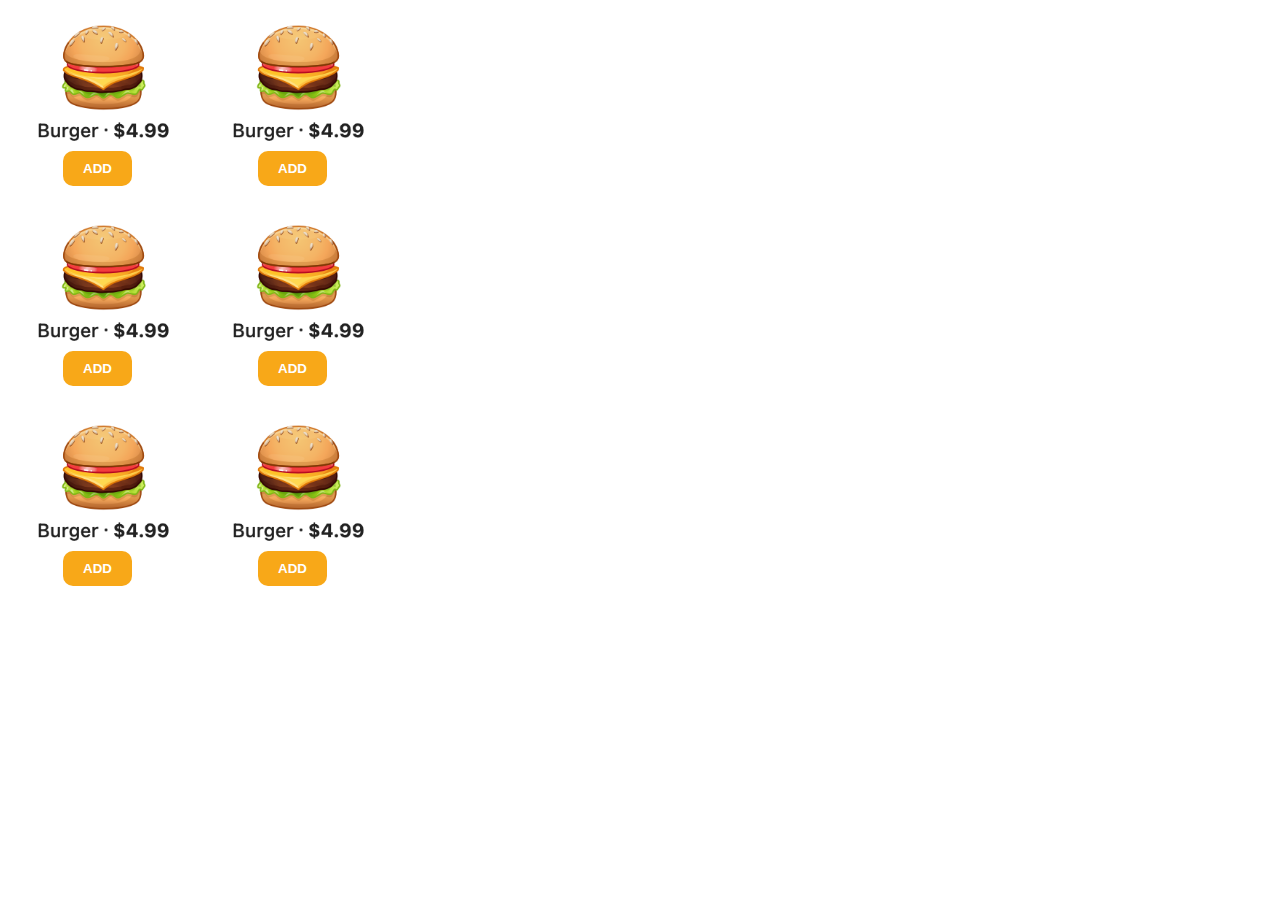
==== index.html @ ba3cfca5 "Update index.html" ====
<!DOCTYPE html>
<html lang="en">
<head>
	<meta charset="UTF-8">
	<meta name="viewport" content="width=device-width, initial-scale=1.0">
	<link rel="stylesheet" href="style.css">
	<title>Document</title>
</head>
<body>

	<div class="container">
		<div class="inner">
			<div class="item">
				<img src="1 (1).png" alt="Burger" class="img">
				<button class="btn" id="btn1">Add</button>
			</div>
			<div class="item">
				<img src="1 (1).png" alt="Burger" class="img">
			    <button class="btn" id="btn2">Add</button>
		    </div>
			<div class="item">
				<img src="1 (1).png" alt="Burger" class="img">
			    <button class="btn" id="btn3">Add</button>
			</div>
			<div class="item">
				<img src="1 (1).png" alt="Burger" class="img">
				<button class="btn" id="btn4">Add</button>
			</div>
			<div class="item">
				<img src="1 (1).png" alt="Burger" class="img">
				<button class="btn" id="btn5">Add</button>
			</div>
			<div class="item">
				<img src="1 (1).png" alt="Burger" class="img">
				<button class="btn" id="btn6">Add</button>
			</div>
		</div>
	</div>
	<div class="usercard" id="usercard"></div>
	

	<script src="https://telegram.org/js/telegram-web-app.js"></script>
	<script src="app.js"></script>
</body>
</html>

<!-- <script src="https://telegram.org/js/telegram-web-app.js"></script> -->
---- style.css ----
body {
	margin: 0;
	padding: 0;
	font-size: 18px;
	color: var(--tg-theme-text-color);
	background: var(--tg-theme-bg-color);
}

.container {
	max-width: 390px;
}

.inner {
	display: grid;
	grid-template-columns: 1fr 1fr;
	grid-template-rows: 200px 200px 200px;
}

.img {
	width: 150px;
}

.item {
	text-align: center;
}

.btn {
	display: inline-block;
	padding: 10px 20px;
	border: none;
	background: rgb(248, 168, 24);
	border-radius: 10px;
	color: #fff;
	text-transform: uppercase;
	font-weight: 700;

	transition: background .2s linear;
}

.btn:hover {
	background: lightgreen;
}

.usercard {
	text-align: center;
}

/*
var(--tg-theme-bg-color)
var(--tg-theme-text-color)
var(--tg-theme-hint-color)
var(--tg-theme-link-color)
var(--tg-theme-button-color)
var(--tg-theme-button-text-color)
*/
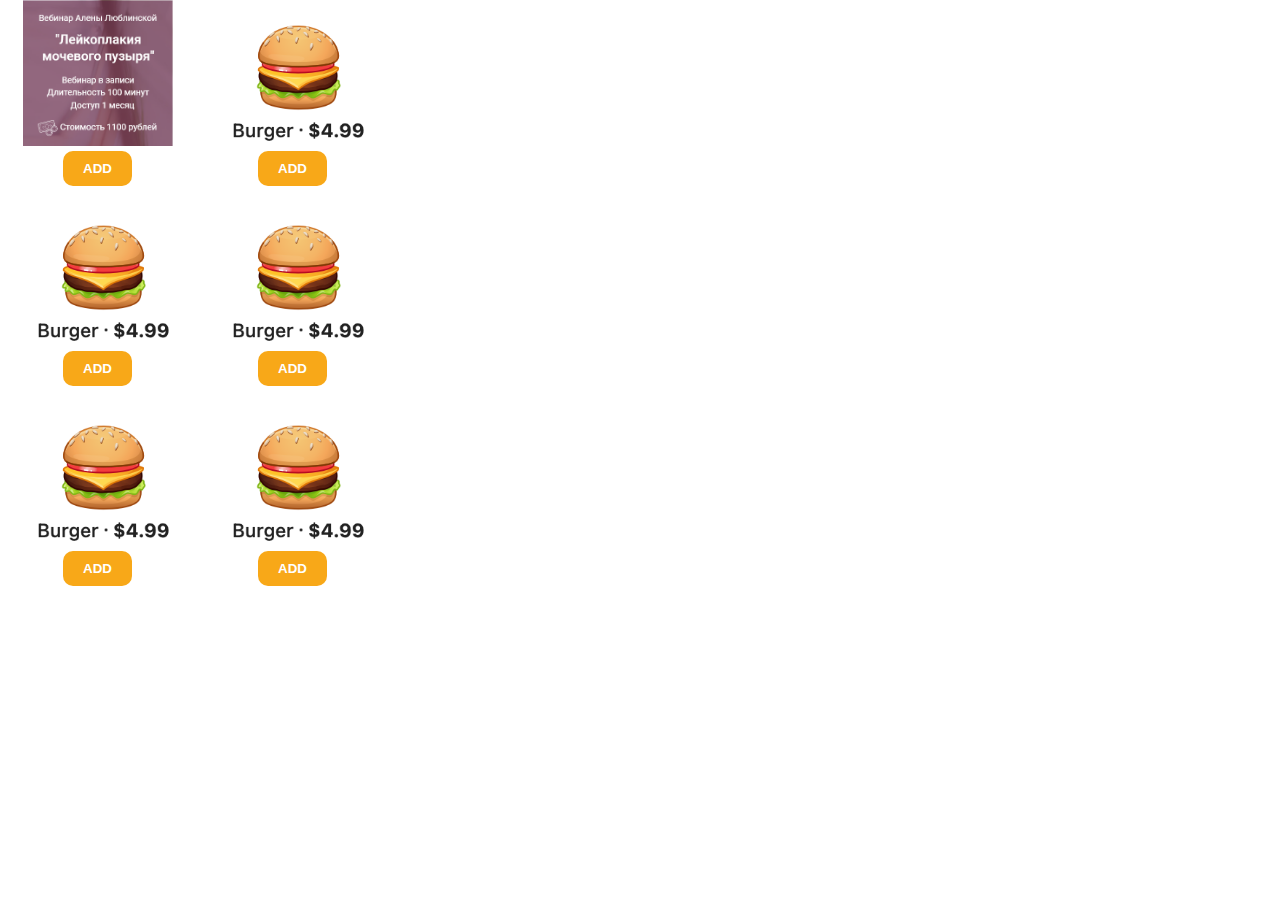
==== commit 7e6a4460: "Update index.html" ====
--- a/index.html
+++ b/index.html
@@ -11,7 +11,7 @@
 	<div class="container">
 		<div class="inner">
 			<div class="item">
-				<img src="1 (1).png" alt="Burger" class="img">
+				<img src="leiko.png" alt="лейкоплакия" class="img">
 				<button class="btn" id="btn1">Add</button>
 			</div>
 			<div class="item">
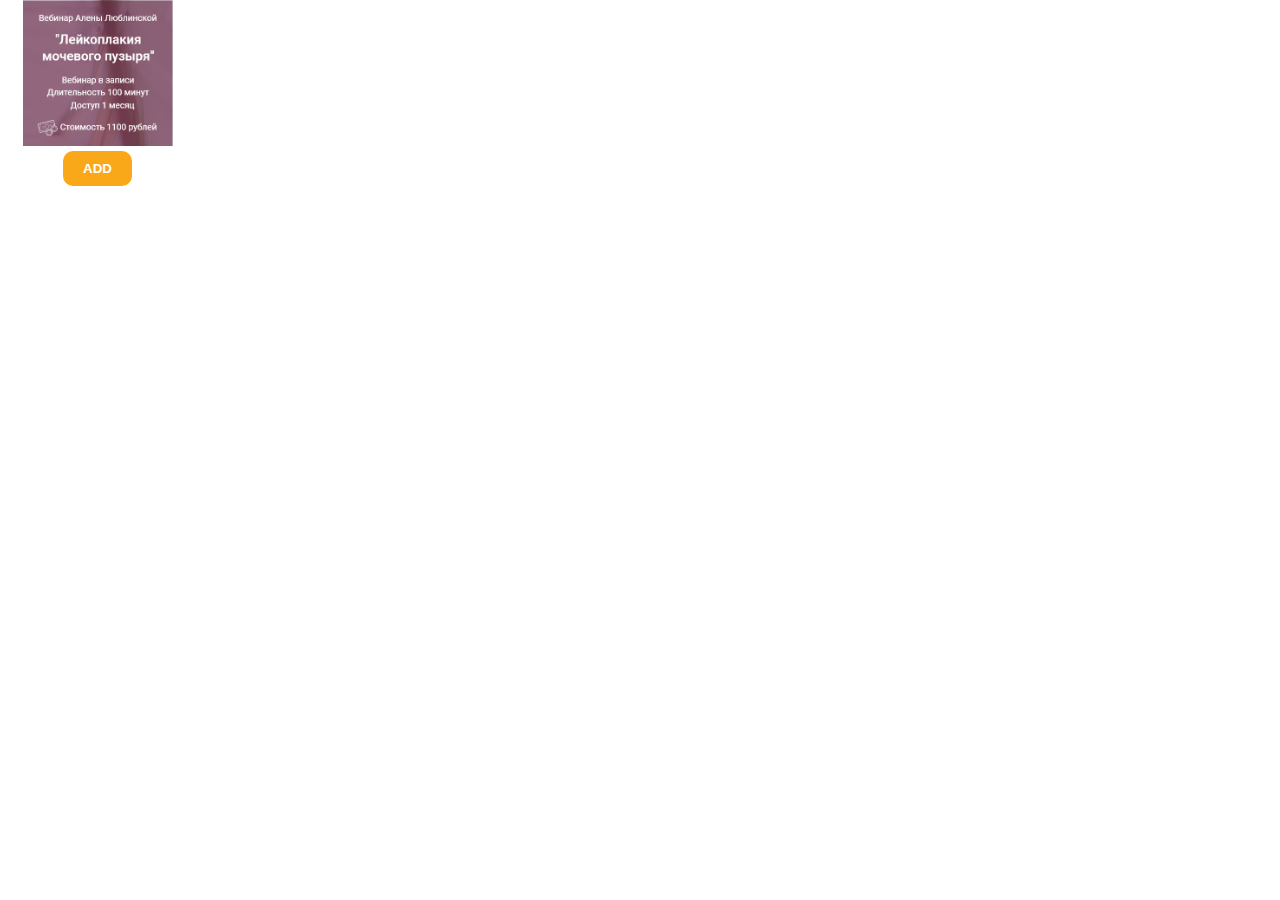
==== commit 6d46f0a5: "Update index.html" ====
--- a/index.html
+++ b/index.html
@@ -14,26 +14,7 @@
 				<img src="leiko.png" alt="лейкоплакия" class="img">
 				<button class="btn" id="btn1">Add</button>
 			</div>
-			<div class="item">
-				<img src="1 (1).png" alt="Burger" class="img">
-			    <button class="btn" id="btn2">Add</button>
-		    </div>
-			<div class="item">
-				<img src="1 (1).png" alt="Burger" class="img">
-			    <button class="btn" id="btn3">Add</button>
-			</div>
-			<div class="item">
-				<img src="1 (1).png" alt="Burger" class="img">
-				<button class="btn" id="btn4">Add</button>
-			</div>
-			<div class="item">
-				<img src="1 (1).png" alt="Burger" class="img">
-				<button class="btn" id="btn5">Add</button>
-			</div>
-			<div class="item">
-				<img src="1 (1).png" alt="Burger" class="img">
-				<button class="btn" id="btn6">Add</button>
-			</div>
+			
 		</div>
 	</div>
 	<div class="usercard" id="usercard"></div>
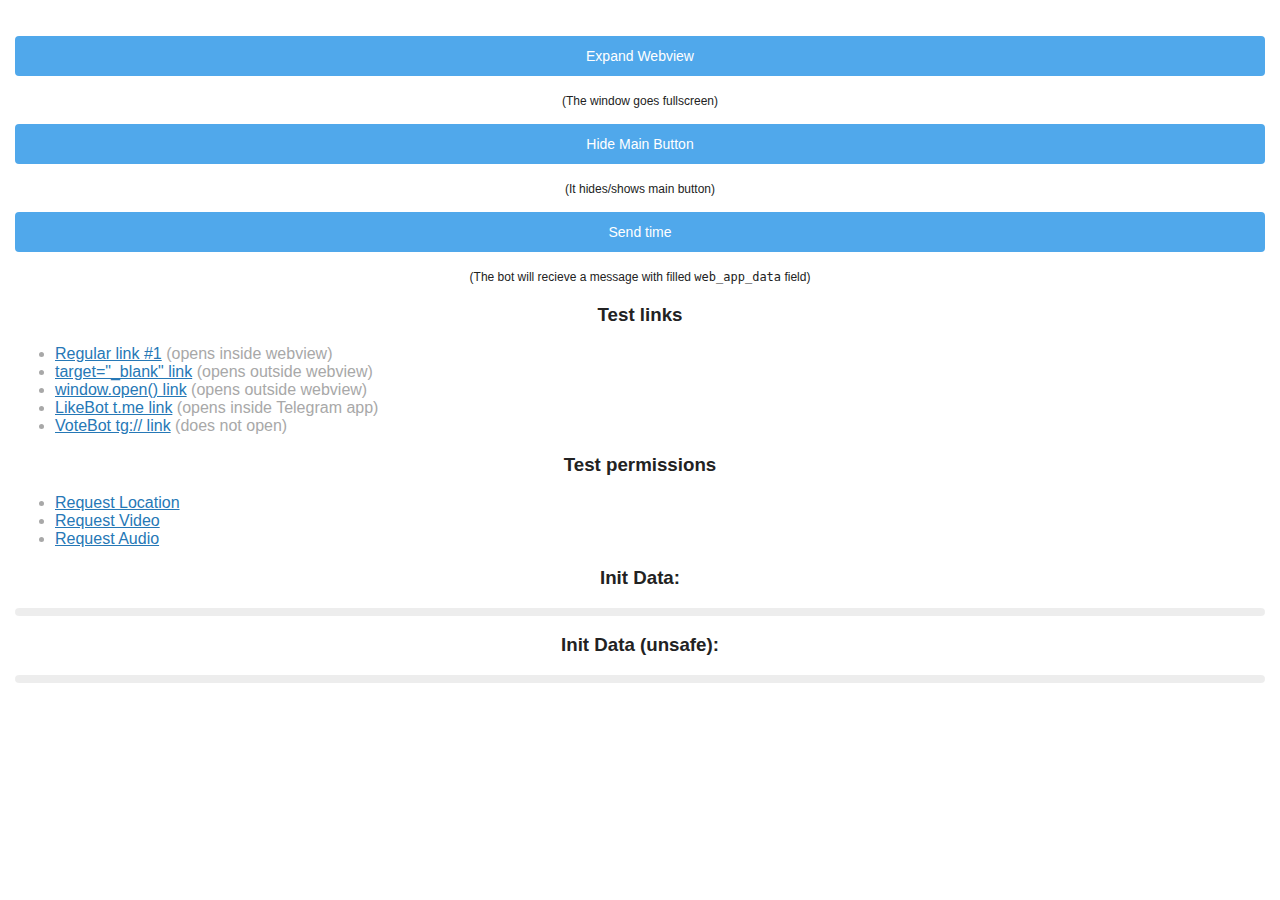
==== commit a83ee236: "Update index.html" ====
--- a/index.html
+++ b/index.html
@@ -1,28 +1,309 @@
 <!DOCTYPE html>
 <html lang="en">
 <head>
-	<meta charset="UTF-8">
-	<meta name="viewport" content="width=device-width, initial-scale=1.0">
-	<link rel="stylesheet" href="style.css">
-	<title>Document</title>
+    <meta charset="utf-8">
+    <meta name="viewport"
+          content="width=device-width, initial-scale=1.0, minimum-scale=1.0, maximum-scale=1.0, user-scalable=no" />
+    <meta name="format-detection" content="telephone=no" />
+    <meta http-equiv="X-UA-Compatible" content="IE=edge" />
+    <meta name="MobileOptimized" content="176" />
+    <meta name="HandheldFriendly" content="True" />
+    <meta name="robots" content="noindex,nofollow" />
+    <title></title>
+    <script src="https://telegram.org/js/telegram-web-app.js?1"></script>
+    <script>
+        function setThemeClass() {
+            document.documentElement.className = Telegram.WebApp.colorScheme;
+        }
+        Telegram.WebApp.onEvent('themeChanged', setThemeClass);
+        setThemeClass();
+
+    </script>
+    <style>
+        body {
+            font-family: sans-serif;
+            background-color: var(--tg-theme-bg-color, #ffffff);
+            color: var(--tg-theme-text-color, #222222);
+            font-size: 16px;
+            margin: 0;
+            padding: 0;
+            color-scheme: var(--tg-color-scheme);
+        }
+
+        a {
+            color: var(--tg-theme-link-color, #2678b6);
+        }
+
+        button {
+            display: block;
+            width: 100%;
+            font-size: 14px;
+            margin: 15px 0;
+            padding: 12px 20px;
+            border: none;
+            border-radius: 4px;
+            background-color: var(--tg-theme-button-color, #50a8eb);
+            color: var(--tg-theme-button-text-color, #ffffff);
+            cursor: pointer;
+        }
+
+        button[disabled] {
+            opacity: 0.6;
+            cursor: auto;
+            pointer-events: none;
+        }
+
+        button.close_btn {
+            /*position: fixed;*/
+            position: absolute;
+            left: 0;
+            right: 0;
+            bottom: 0;
+            border-radius: 0;
+            margin: 0;
+            padding: 16px 20px;
+            text-transform: uppercase;
+        }
+
+        section {
+            padding: 15px 15px 65px;
+            text-align: center;
+        }
+
+        p {
+            margin: 40px 0 15px;
+        }
+
+        ul {
+            text-align: left;
+        }
+
+        li {
+            color: var(--tg-theme-hint-color, #a8a8a8);
+        }
+
+        textarea {
+            width: 100%;
+            box-sizing: border-box;
+            padding: 7px;
+        }
+
+        pre {
+            background: rgba(0, 0, 0, .07);
+            border-radius: 4px;
+            padding: 4px;
+            margin: 7px 0;
+            word-break: break-all;
+            word-break: break-word;
+            white-space: pre-wrap;
+            text-align: left;
+        }
+
+        .dark pre {
+            background: rgba(255, 255, 255, .15);
+        }
+
+        .hint {
+            font-size: .8em;
+            color: var(--tg-theme-hint-color, #a8a8a8);
+        }
+
+        .ok {
+            color: green;
+        }
+
+        .err {
+            color: red;
+        }
+
+        #fixed_wrap {
+            position: fixed;
+            left: 0;
+            right: 0;
+            top: 0;
+            transform: translateY(100vh);
+        }
+
+        .viewport_border,
+        .viewport_stable_border {
+            position: fixed;
+            left: 0;
+            right: 0;
+            top: 0;
+            height: var(--tg-viewport-height, 100vh);
+            pointer-events: none;
+        }
+
+        .viewport_stable_border {
+            height: var(--tg-viewport-stable-height, 100vh);
+        }
+
+        .viewport_border:before,
+        .viewport_stable_border:before {
+            content: attr(text);
+            display: inline-block;
+            position: absolute;
+            background: gray;
+            right: 0;
+            top: 0;
+            font-size: 7px;
+            padding: 2px 4px;
+            vertical-align: top;
+        }
+
+        .viewport_stable_border:before {
+            background: green;
+            left: 0;
+            right: auto;
+        }
+
+        .viewport_border:after,
+        .viewport_stable_border:after {
+            content: '';
+            display: block;
+            position: absolute;
+            left: 0;
+            right: 0;
+            top: 0;
+            bottom: 0;
+            border: 2px dashed gray;
+        }
+
+        .viewport_stable_border:after {
+            border-color: green;
+        }
+
+        small {
+            font-size: 12px;
+        }
+    </style>
 </head>
+
 <body>
 
-	<div class="container">
-		<div class="inner">
-			<div class="item">
-				<img src="leiko.png" alt="лейкоплакия" class="img">
-				<button class="btn" id="btn1">Add</button>
-			</div>
-			
-		</div>
-	</div>
-	<div class="usercard" id="usercard"></div>
-	
-
-	<script src="https://telegram.org/js/telegram-web-app.js"></script>
-	<script src="app.js"></script>
+<section>
+    <h1 id="greeting"></h1>
+
+    <div id="buttons">
+        <button onclick="webviewExpand();">Expand Webview</button>
+        <small>(The window goes fullscreen)</small>
+        <button onclick="toggleMainButton(this);">Hide Main Button</button>
+        <small>(It hides/shows main button)</small>
+        <button id="btnTime" onclick="sendTime(10);">Send time</button>
+        <small>(The bot will recieve a message with filled <code>web_app_data</code> field)</small>
+    </div>
+
+    <h3>Test links</h3>
+    <ul>
+        <li><a href="?nextpage=1">Regular link #1</a> (opens inside webview)</li>
+        <li><a href="https://telegram.org/" target="_blank">target="_blank" link</a> (opens outside webview)</li>
+        <li><a href="javascript:window.open('https://telegram.org/');">window.open() link</a> (opens outside
+            webview)</li>
+        <li><a href="https://t.me/like">LikeBot t.me link</a> (opens inside Telegram app)</li>
+        <li><a href="tg://resolve?domain=vote">VoteBot tg:// link</a> (does not open)</li>
+    </ul>
+
+    <h3>Test permissions</h3>
+    <ul>
+        <li>
+            <a href="javascript:;" onclick="return requestLocation();">Request Location</a>
+            <span id="locationData"></span>
+        </li>
+        <li>
+            <a href="javascript:;" onclick="return requestVideo();">Request Video</a>
+            <span id="videoData"></span>
+        </li>
+        <li>
+            <a href="javascript:;" onclick="return requestAudio();">Request Audio</a>
+            <span id="audioData"></span>
+        </li>
+    </ul>
+
+    <h3>Init Data: </h3>
+    <pre id="initData"></pre>
+    <h3>Init Data (unsafe): </h3>
+    <pre id="initDataUnsafe"></pre>
+</section>
+
+<script type="application/javascript">
+    Telegram.WebApp.ready();
+
+    const initData = Telegram.WebApp.initData || '';
+    const initDataUnsafe = Telegram.WebApp.initDataUnsafe || {};
+
+    document.querySelector('#greeting').innerHTML = `Hi, ${initDataUnsafe.user.first_name}!`;
+    document.querySelector('#initData').innerHTML = JSON.stringify(initData, null, 2);
+    document.querySelector('#initDataUnsafe').innerHTML = JSON.stringify(initDataUnsafe, null, 2);
+    document.querySelector('#themeData').html(JSON.stringify(Telegram.WebApp.themeParams, null, 2));
+
+    Telegram.WebApp.MainButton
+        .setText('CLOSE WEBVIEW')
+        .show()
+        .onClick(function(){ webviewClose(); });
+
+    Telegram.WebApp.onEvent('themeChanged', function() {
+        document.querySelector('#themeData').innerHTML = JSON.stringify(Telegram.WebApp.themeParams, null, 2);
+    });
+
+    function toggleMainButton(el) {
+        const mainButton = Telegram.WebApp.MainButton;
+        if (mainButton.isVisible) {
+            mainButton.hide();
+            el.innerHTML = 'Show Main Button';
+        } else {
+            mainButton.show();
+            el.innerHTML = 'Hide Main Button';
+        }
+    }
+
+    function webviewExpand() {
+        Telegram.WebApp.expand();
+    }
+
+    function webviewClose() {
+        Telegram.WebApp.close();
+    }
+
+    function sendTime(spam) {
+        const repeat = spam ? 10 : 1;
+        for (let i = 0; i < repeat; i++) {
+            Telegram.WebApp.sendData(new Date().toString());
+        }
+    }
+
+    function requestLocation() {
+        if (navigator.geolocation) {
+            navigator.geolocation.getCurrentPosition(function (position) {
+                document.querySelector('#locationData').innerHTML = '(' + position.coords.latitude + ', ' + position.coords.longitude + ')';
+            });
+        } else {
+            document.querySelector('#locationData').innerHTML = '(Geolocation is not supported in this browser)';
+        }
+
+        return false;
+    }
+
+    function requestVideo() {
+        if (navigator.mediaDevices) {
+            navigator.mediaDevices.getUserMedia({ audio: false, video: true }).then(function(stream) {
+                document.querySelector('#videoData').innerHTML = '(Access granted)';
+            });
+        } else {
+            document.querySelector('#videoData').innerHTML = '(Media devices is not supported in this browser)';
+        }
+        return false;
+    }
+
+    function requestAudio() {
+        if (navigator.mediaDevices) {
+            navigator.mediaDevices.getUserMedia({ audio: true, video: false }).then(function(stream) {
+                document.querySelector('#audioData').innerHTML = '(Access granted)';
+            });
+        } else {
+            document.querySelector('#audioData').innerHTML = '(Media devices is not supported in this browser)';
+        }
+        return false;
+    }
+</script>
 </body>
 </html>
-
-<!-- <script src="https://telegram.org/js/telegram-web-app.js"></script> -->
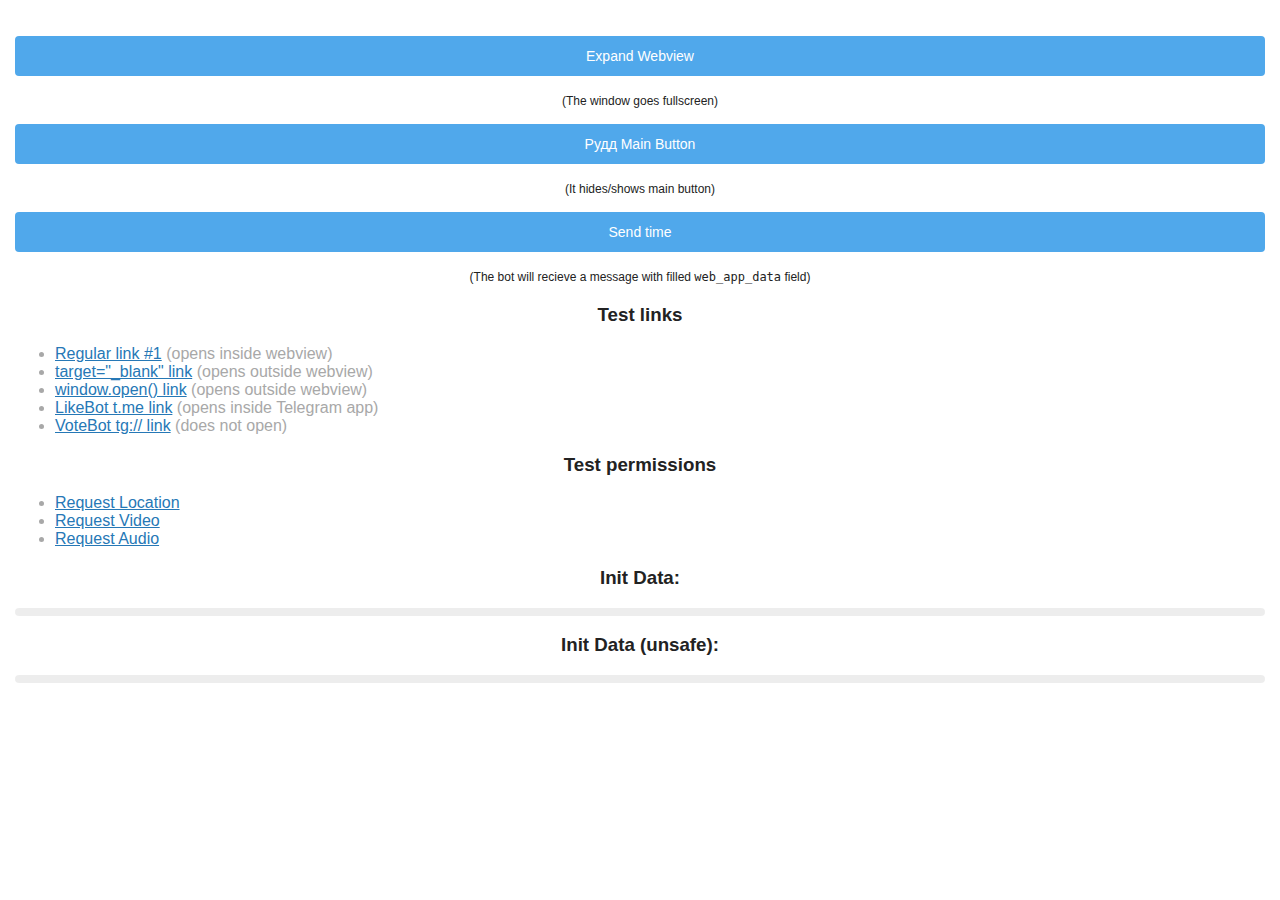
==== commit cfc84bed: "Update index.html" ====
--- a/index.html
+++ b/index.html
@@ -187,7 +187,7 @@
     <div id="buttons">
         <button onclick="webviewExpand();">Expand Webview</button>
         <small>(The window goes fullscreen)</small>
-        <button onclick="toggleMainButton(this);">Hide Main Button</button>
+        <button onclick="toggleMainButton(this);">Рудд Main Button</button>
         <small>(It hides/shows main button)</small>
         <button id="btnTime" onclick="sendTime(10);">Send time</button>
         <small>(The bot will recieve a message with filled <code>web_app_data</code> field)</small>
